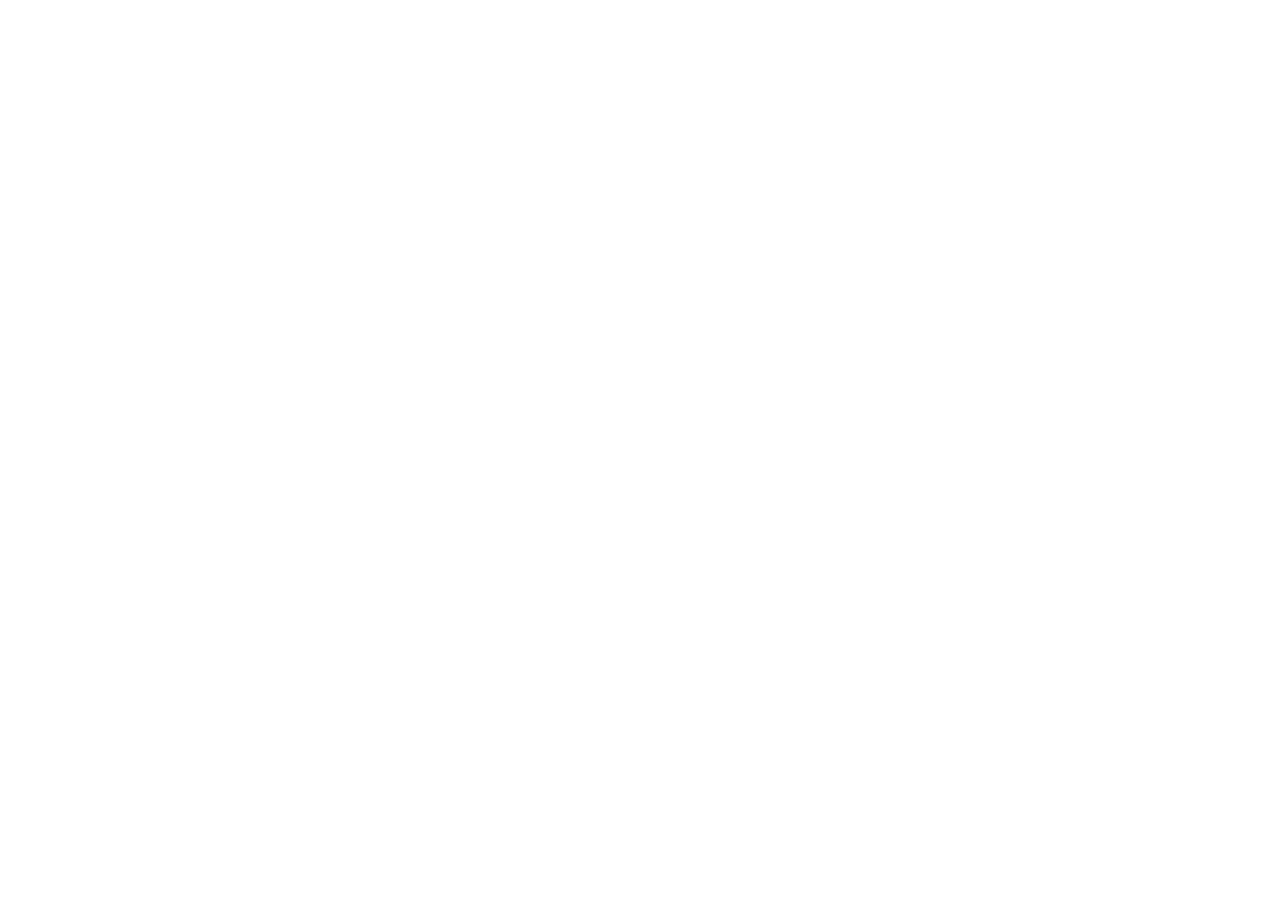
==== Pertemuan 4/index.html @ 7cd97621 "folder" ====
<!DOCTYPE html>
<html lang="en">
<head>
    <meta charset="UTF-8">
    <meta name="viewport" content="width=device-width, initial-scale=1.0">
    <title>Pertemuan3Pemweb</title>
</head>
<body>
    
</body>
</html>
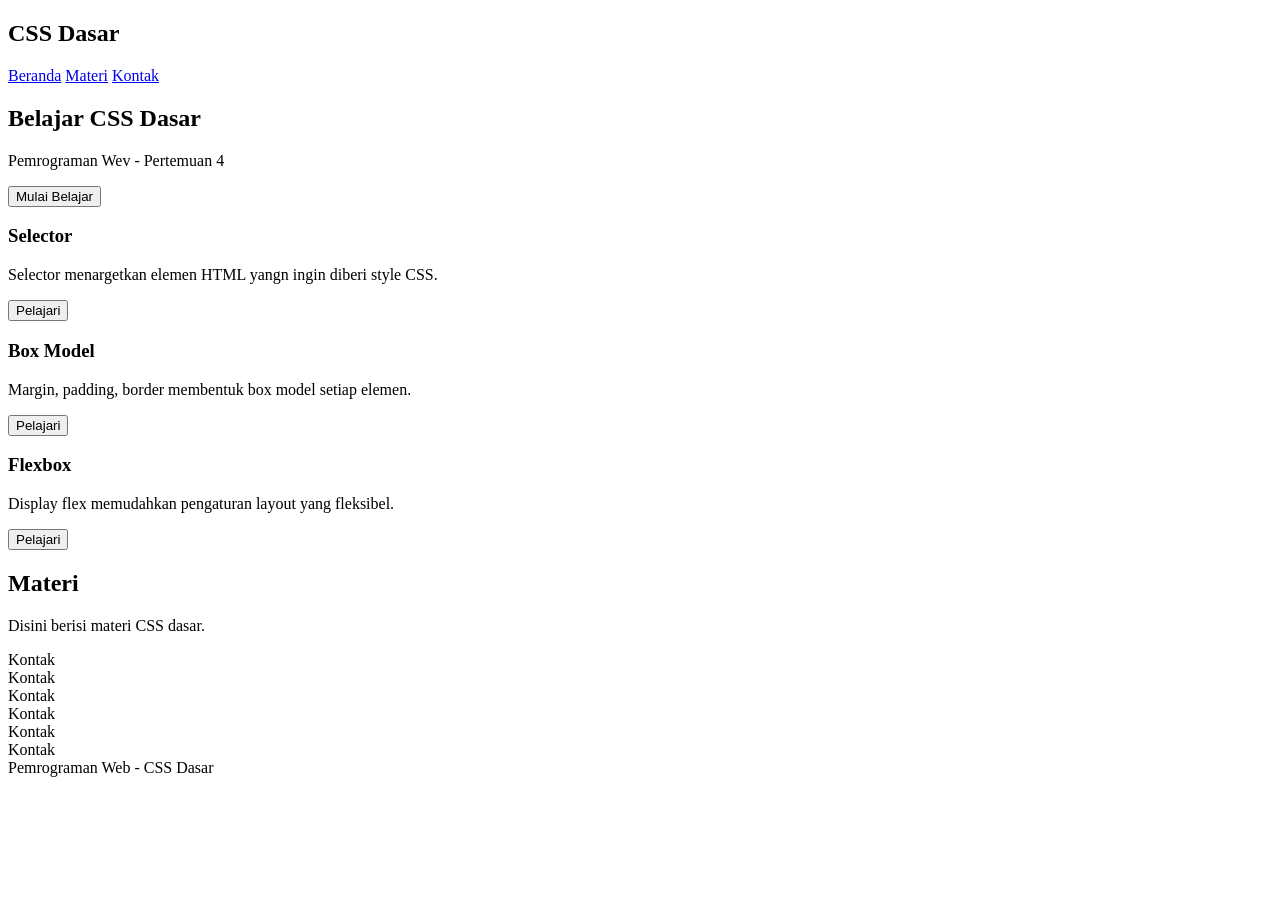
==== commit 6ccb1a45: "Update index.html for Pertemuan 4" ====
--- a/Pertemuan 4/index.html
+++ b/Pertemuan 4/index.html
@@ -2,10 +2,77 @@
 <html lang="en">
 <head>
     <meta charset="UTF-8">
+    <meta http-equiv="X-UA-Compatible" content="IE=edge">
     <meta name="viewport" content="width=device-width, initial-scale=1.0">
-    <title>Pertemuan3Pemweb</title>
+    <title>Document</title>
+
+    <link rel="stylesheet" href="/Prak4Web/style.css">
+
 </head>
 <body>
-    
+    <nav id="navbar">
+        <h1>CSS Dasar</h1>
+        <div>
+            <a href="#beranda">Beranda</a>
+            <a href="#materi">Materi</a>
+            <a href="#kontak">Kontak</a>
+        </div>
+    </nav>
+
+    <section id="beranda" class="section">
+        <div class="container">
+
+            <div class="hero">
+                <h2>
+                    <span>Belajar</span> CSS Dasar
+                </h2>
+                <p>Pemrograman Wev - Pertemuan 4</p>
+                <button class="tombol">Mulai Belajar</button>
+            </div>
+            
+            <div class="kartu-grid">
+                <div class="kartu">
+                     <h3>Selector</h3>
+                     <p>Selector menargetkan elemen HTML yangn ingin diberi style CSS.</p>
+                     <button class="tombol">Pelajari</button>
+                </div>
+     
+                <div class="kartu">
+                     <h3>Box Model</h3>
+                     <p>Margin, padding, border membentuk box model setiap elemen.</p>
+                     <button class="tombol">Pelajari</button>
+                </div>
+     
+                <div class="kartu">
+                     <h3>Flexbox</h3>
+                     <p>Display flex memudahkan pengaturan layout yang fleksibel.</p>
+                     <button class="tombol">Pelajari</button>
+                </div>
+            </div>
+        </div>
+    </section>
+
+    <section id="materi" class="section">
+        <div class="container">
+            <h2>Materi</h2>
+            <p>Disini berisi materi CSS dasar.</p>
+        </div>
+    </section>
+
+    <section id="kontak" class="section">
+        <div class="grid">
+            <div>Kontak</div>
+            <div>Kontak</div>
+            <div>Kontak</div>
+            <div>Kontak</div>
+            <div>Kontak</div>
+            <div>Kontak</div>
+        </div>
+    </section>
+
+    <footer ">
+        Pemrograman Web - CSS Dasar
+    </footer>
+
 </body>
-</html>+</html>
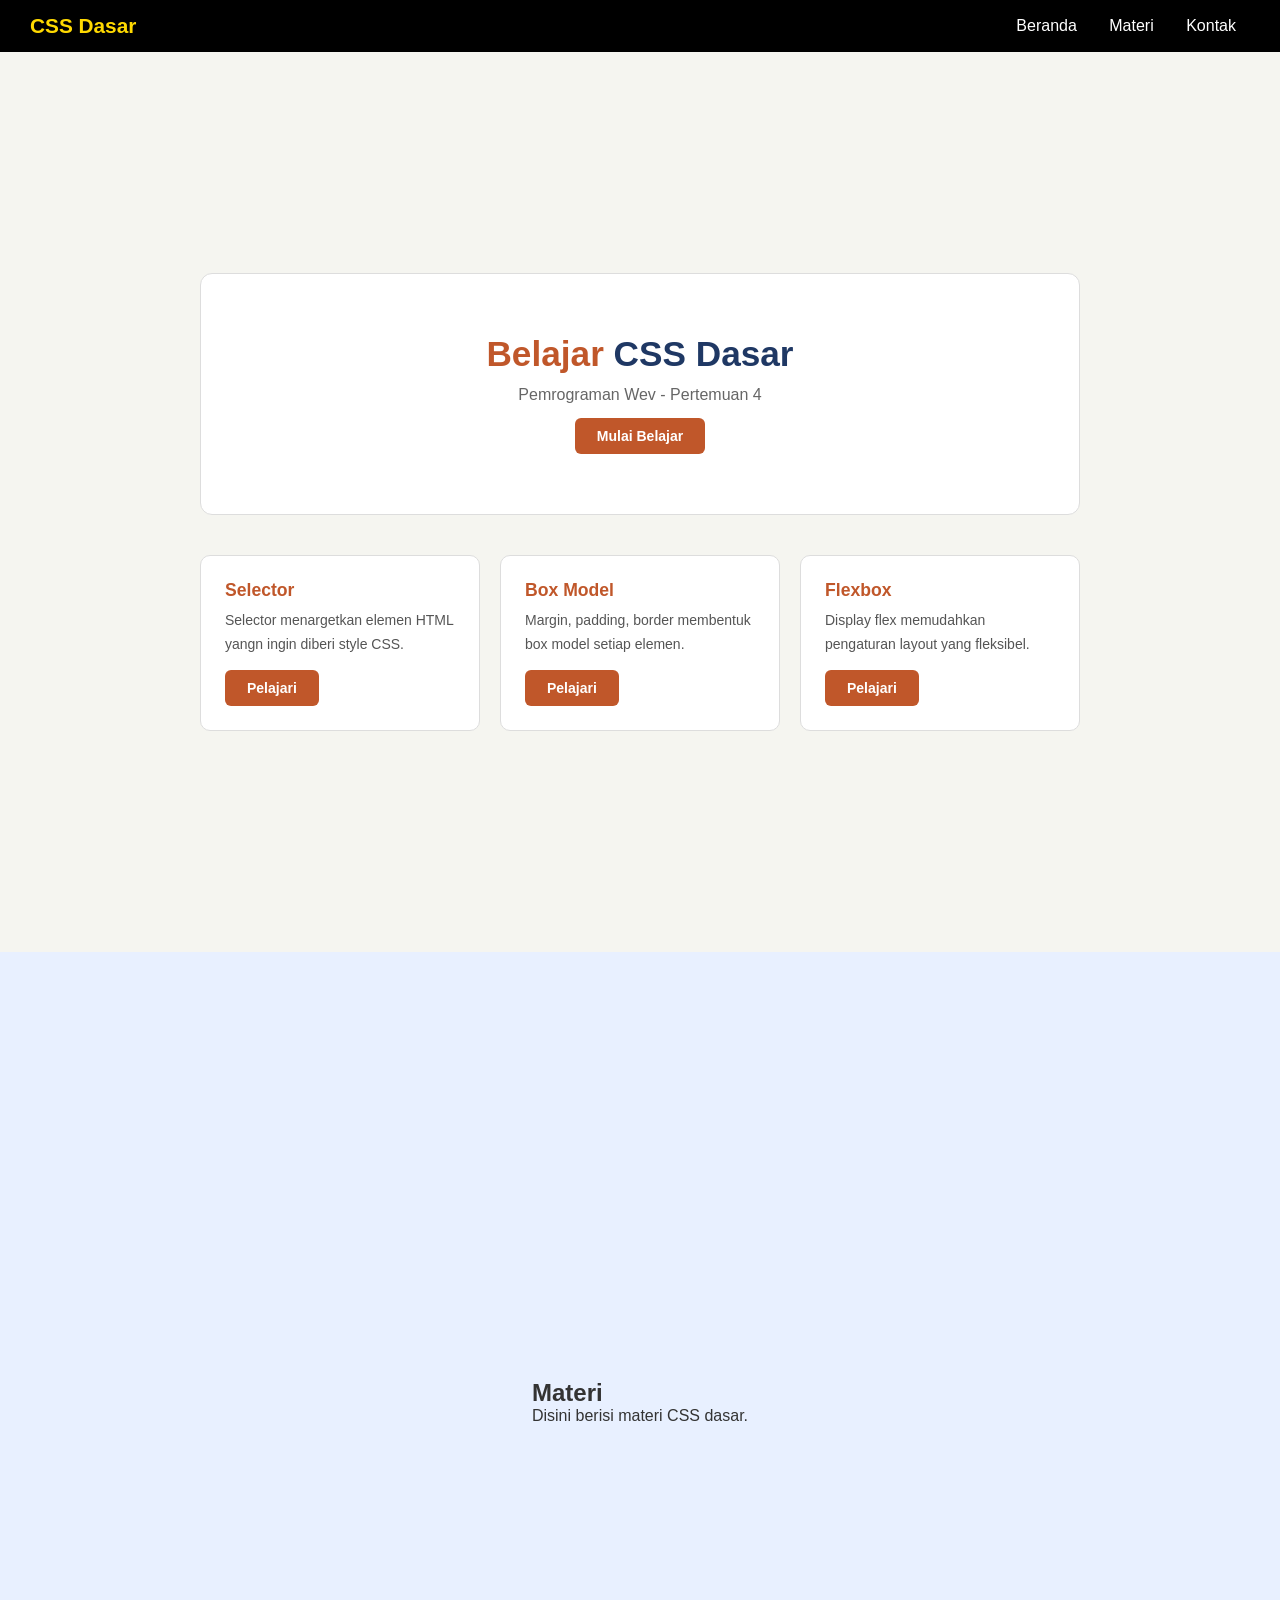
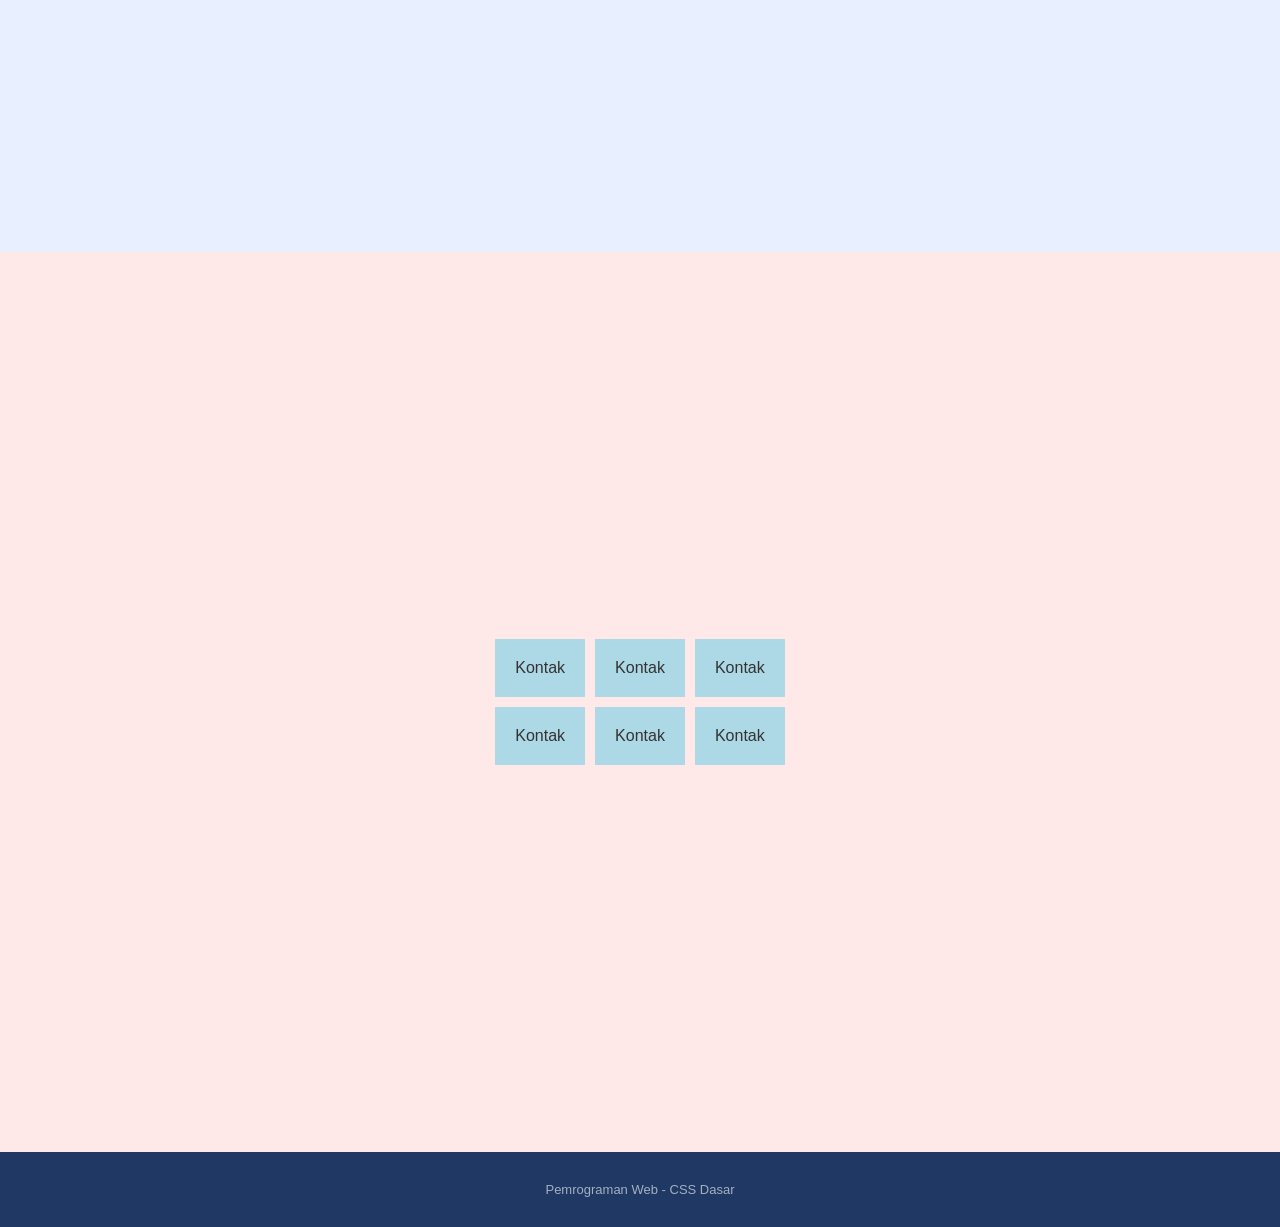
==== commit 94bc2c5d: "com" ====
--- a/Pertemuan 4/index.html
+++ b/Pertemuan 4/index.html
@@ -6,7 +6,7 @@
     <meta name="viewport" content="width=device-width, initial-scale=1.0">
     <title>Document</title>
 
-    <link rel="stylesheet" href="/Prak4Web/style.css">
+    <link rel="stylesheet" href="/Pertemuan 4/style.css">
 
 </head>
 <body>
@@ -70,9 +70,9 @@
         </div>
     </section>
 
-    <footer ">
+    <footer>
         Pemrograman Web - CSS Dasar
     </footer>
 
 </body>
-</html>
+</html>
--- a/Pertemuan 4/style.css
+++ b/Pertemuan 4/style.css
@@ -0,0 +1,155 @@
+/* ===== RESET ===== */
+* { margin: 0; padding: 0; box-sizing: border-box; }
+
+/* ===== BODY ===== */
+body {
+  font-family: Arial, sans-serif;
+  font-size: 16px;
+  background-color: #f5f5f0;
+  color: #333;
+}
+
+/* ===== NAVBAR ===== */
+#navbar {
+  display: flex;
+  justify-content: space-between;
+  align-items: center;
+  background-color: #000000;
+  padding: 14px 30px;
+  position: sticky;
+  top: 0;
+}
+
+#navbar h1 {
+  color: rgb(255, 217, 0);
+  font-size: 1.3rem;
+}
+
+#navbar a {
+  color: white;
+  text-decoration: none;
+  padding: 6px 14px;
+  border-radius: 4px;
+}
+
+#navbar a:hover {
+  background-color: rgba(255,255,255,0.2);
+}
+
+/* ===== CONTAINER ===== */
+.container {
+  max-width: 1100px;
+  margin: 40px auto;
+  padding: 0 24px;
+}
+
+/* ===== HERO SECTION ===== */
+.hero {
+  text-align: center;
+  padding: 60px 20px;
+  background-color: white;
+  border-radius: 12px;
+  margin-bottom: 40px;
+  border: 1px solid #ddd;
+}
+
+.hero h2 {
+  font-size: 2.2rem;
+  color: #1F3864;
+  margin-bottom: 12px;
+}
+
+.hero h2 span:nth-child(1) {
+  color: #C0572A;
+}
+
+.hero p {
+  color: #666;
+  font-size: 1rem;
+}
+
+/* ===== KARTU ===== */
+.kartu-grid {
+  display: flex;
+  gap: 20px;
+  flex-wrap: wrap;
+}
+
+.kartu {
+  background-color: white;
+  border: 1px solid #ddd;
+  border-radius: 10px;
+  padding: 24px;
+  width: 280px;
+  flex: 1 1 250px;
+}
+
+.kartu h3 {
+  font-size: 1.1rem;
+  color: #C0572A;
+  margin-bottom: 8px;
+}
+
+.kartu p {
+  font-size: 14px;
+  color: #555;
+  line-height: 1.7;
+}
+
+/* ===== TOMBOL ===== */
+.tombol {
+  display: inline-block;
+  background-color: #C0572A;
+  color: white;
+  padding: 10px 22px;
+  border: none;
+  border-radius: 6px;
+  font-size: 14px;
+  font-weight: bold;
+  margin-top: 14px;
+  cursor: pointer;
+}
+
+.tombol:hover {
+  background-color: #a04523;
+}
+
+.section {
+  min-height: 100vh;
+  display: flex;
+  align-items: center;
+}
+
+#beranda {
+  background-color: #f5f5f0;
+}
+
+#materi {
+  background-color: #e8f0ff;
+}
+
+#kontak {
+  background-color: #ffe8e8;
+  justify-content: center;
+}
+
+.grid {
+  display: grid;
+  grid-template-columns: repeat(3, 1fr);
+  gap: 10px;
+}
+
+.grid div {
+  background: lightblue;
+  padding: 20px;
+  text-align: center;
+}
+
+/* ===== FOOTER ===== */
+footer {
+  text-align: center;
+  padding: 30px;
+  background-color: #1F3864;
+  color: rgba(255,255,255,0.6);
+  font-size: 13px;
+}
